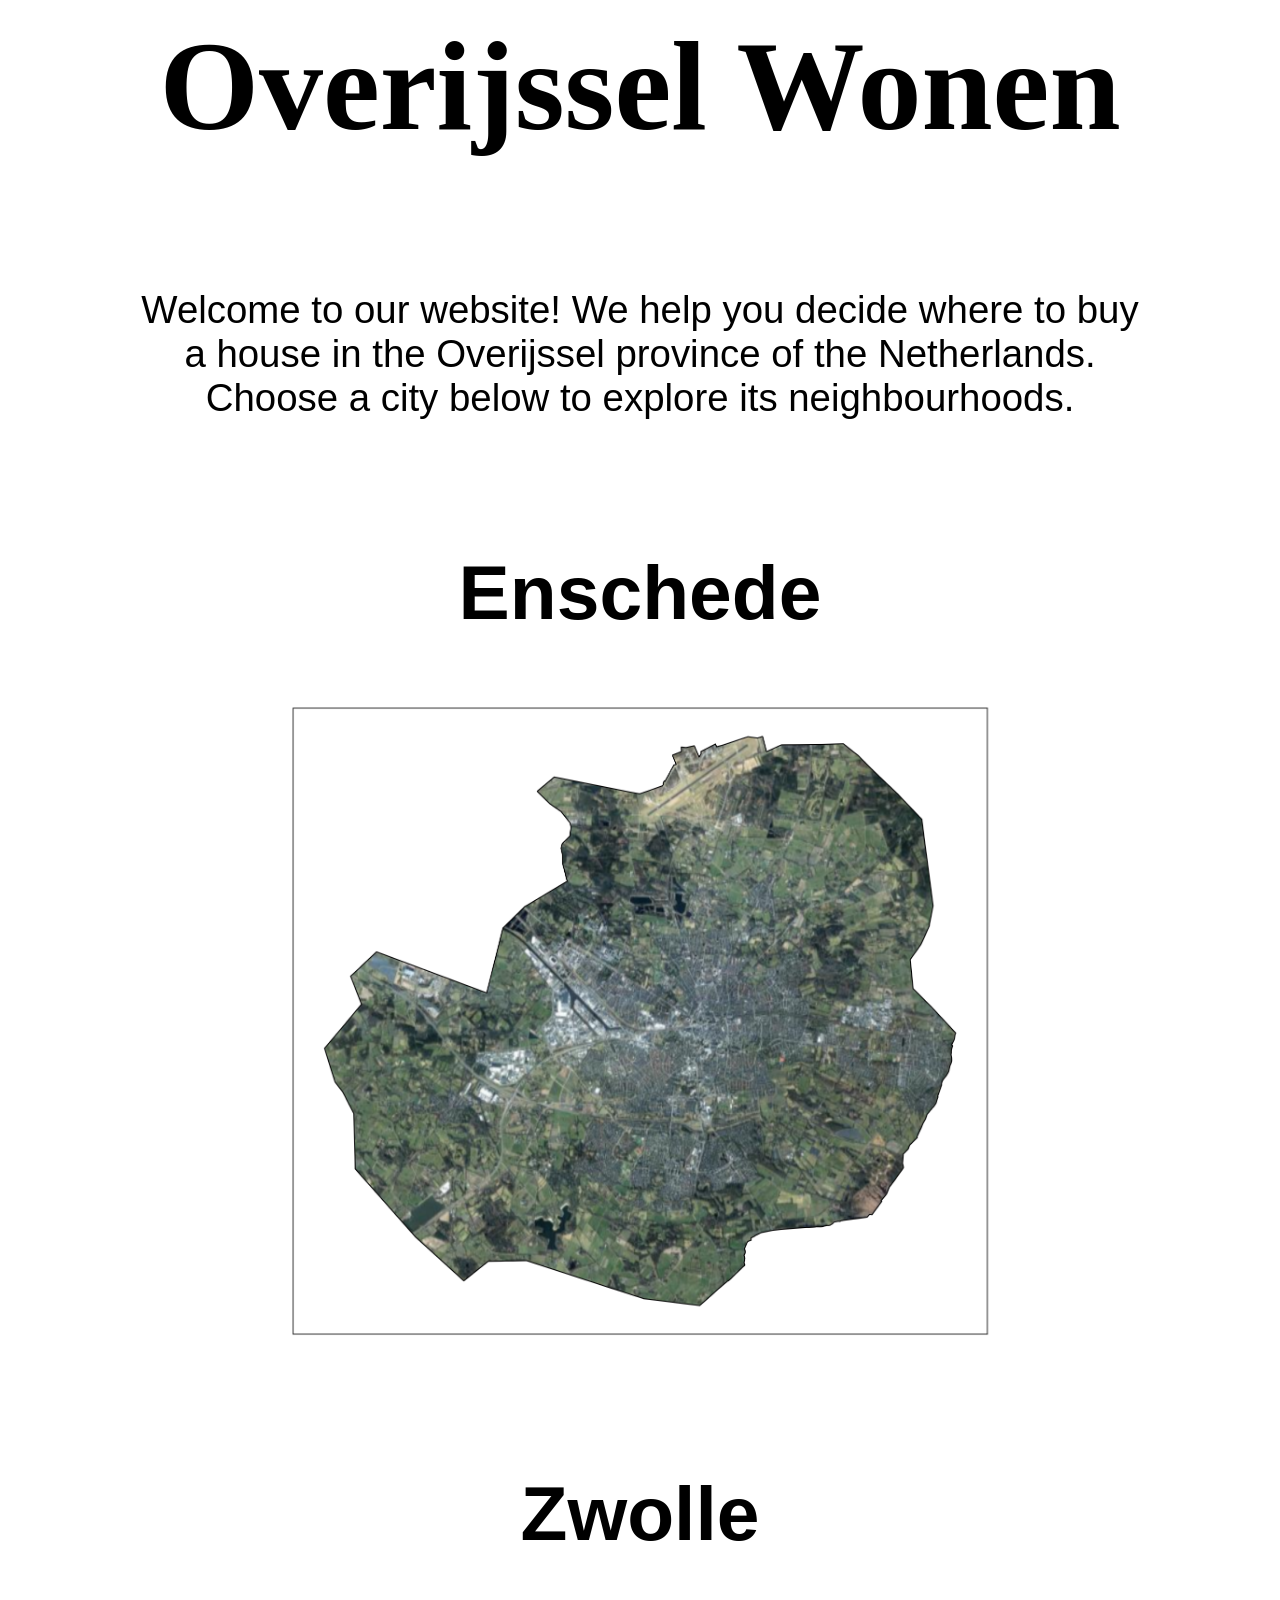
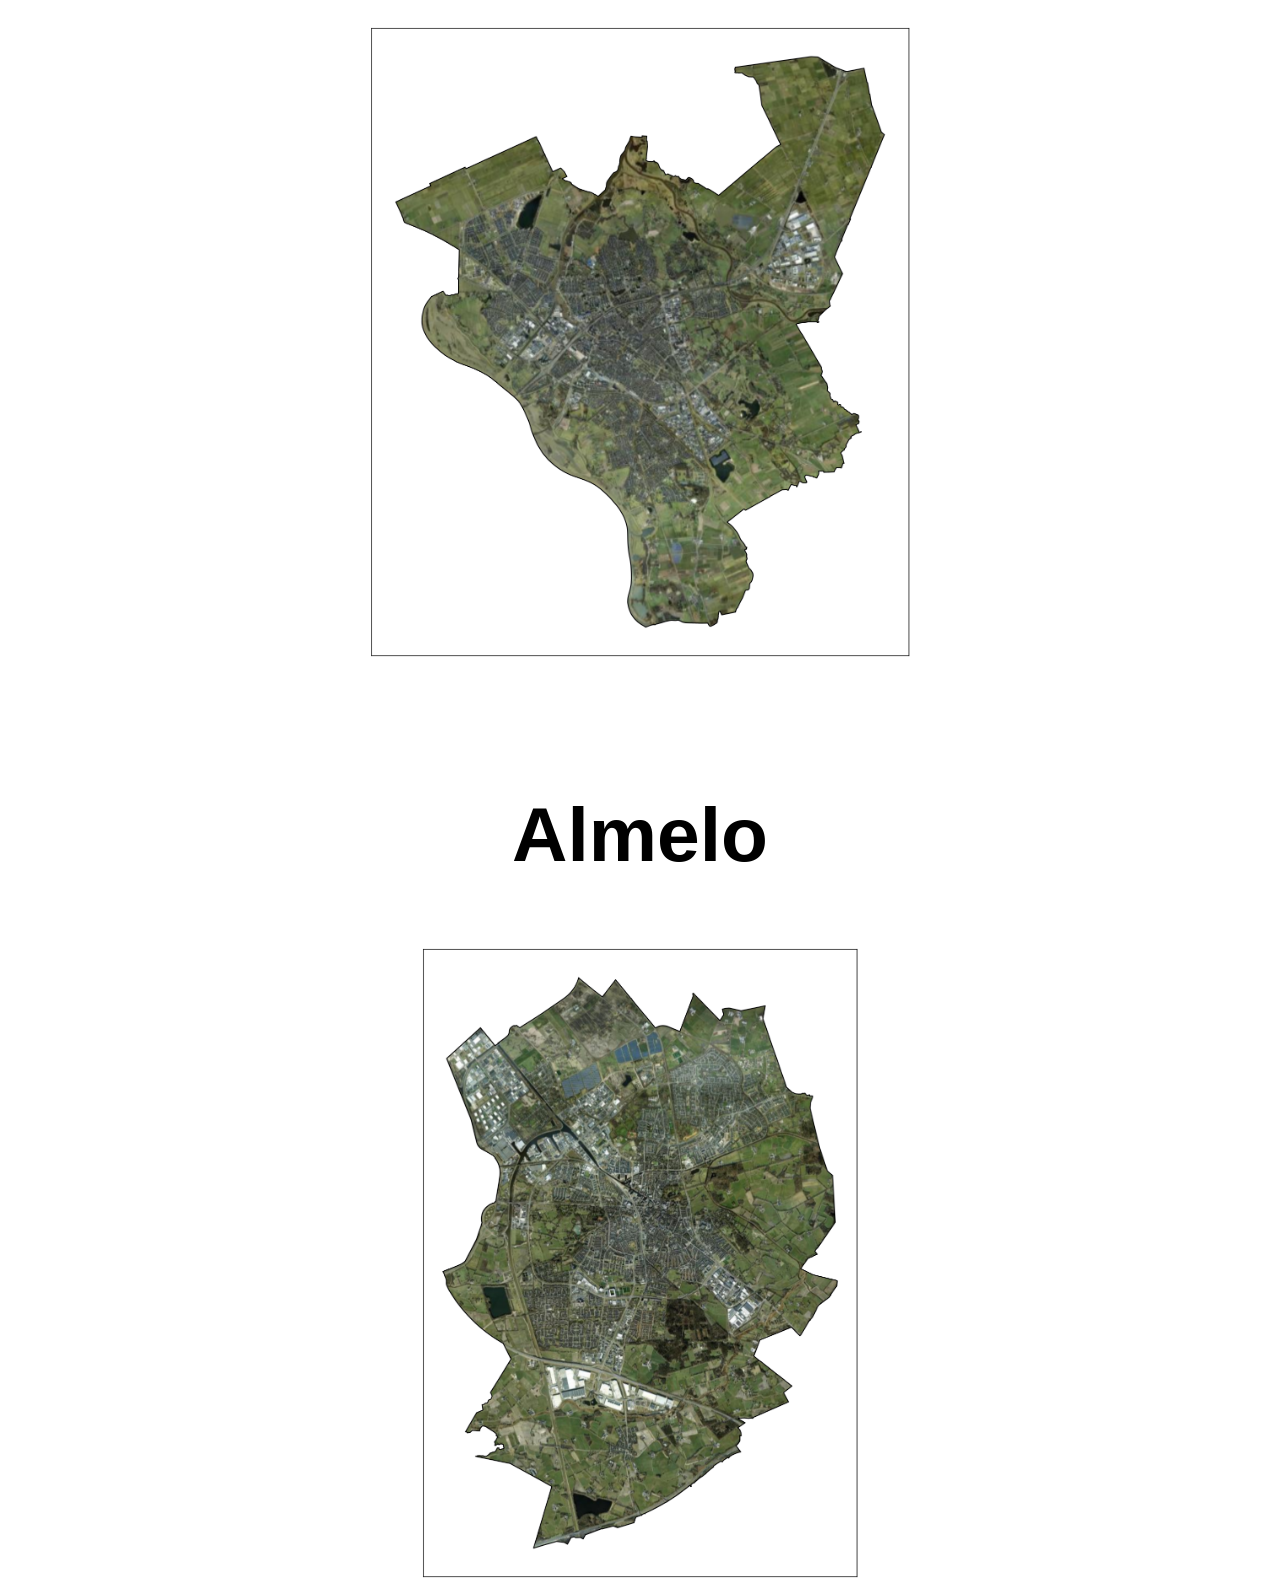
==== web/pages/index.html @ 73de0e17 "initialisation" ====
<!DOCTYPE html>
<html lang='en-GB'>

<head>

  <meta charset='UTF-8'>
  <meta name='viewport' content='width=device-width, initial-scale=1.0'>
  <link rel='stylesheet' href='../css/base.css'>
  <link rel="stylesheet" href="../css/index.css">
  <title>Overijssel Wonen</title>
  
</head>

<body>

  <header>
    <h1 class='logo'>Overijssel Wonen</h1>
  </header>
  
  <main>
  
    <section class='welcome'>
      Welcome to our website! We help you decide where to buy a house in the Overijssel province of the Netherlands. Choose a city below to explore its neighbourhoods.
    </section>
    
    <nav class="content">
    
      <ul>
      
        <li>
          <a href='enschede.html' class='container'>
            <h2 class='caption'>Enschede</h2>
            <img src='../images/enschede.png' class='map' alt="Satellite map of Enschede">
          </a>
        </li>
        
        <li>
          <a href='zwolle.html' class='container'>
            <h2 class='caption'>Zwolle</h2>
            <img src='../images/zwolle.png' class='map' alt="Satellite map of Zwolle">
          </a>
        </li>
        
        <li>
          <a href='almelo.html' class='container'>
            <h2 class='caption'>Almelo</h2>
            <img src='../images/almelo.png' class='map' alt="Satellite map of Deventer">
          </a>
        </li>
        
      </ul>
  
      
    </nav>
  </main>
    
</body>

</html>
---- web/css/base.css ----
body{
  margin: 0;
  display: flex;
  flex-direction: column;
  align-items: center;
  gap: 10vw;
  font-family: sans-serif;
  font-size: 3vw;
  text-align: center;
}

a{
  text-decoration: none;
  color: black;
}

h1, h2 {
  margin: 0;
}

.logo{
  font-family: serif;
  font-size: 10vw;
  margin-top: 1vw;
}

main{
  display: flex;
  flex-direction: column;
  align-items: center;
  gap: 10vw;
  width: 80vw;
}

.welcome, .content{
  width: 100%;
}

ul{
  list-style: none;
  margin: 0;
  padding: 0;
}

.container{
  display: flex;
  flex-direction: column;
  align-items: center;
  gap: 5vw;
  width: 100%;
}

.caption{
  font-size: 6vw;
}

.map{
  width: 100%;
  height: 50vw;
  object-fit: contain;
  border: 0.5vw solid black;
}
---- web/css/index.css ----
.content ul{
  display: flex;
  flex-direction: column;
  align-items: center;
  gap: 10vw;
}

.content ul li{
  width: 100%;
}

.map{
  border: none;
}
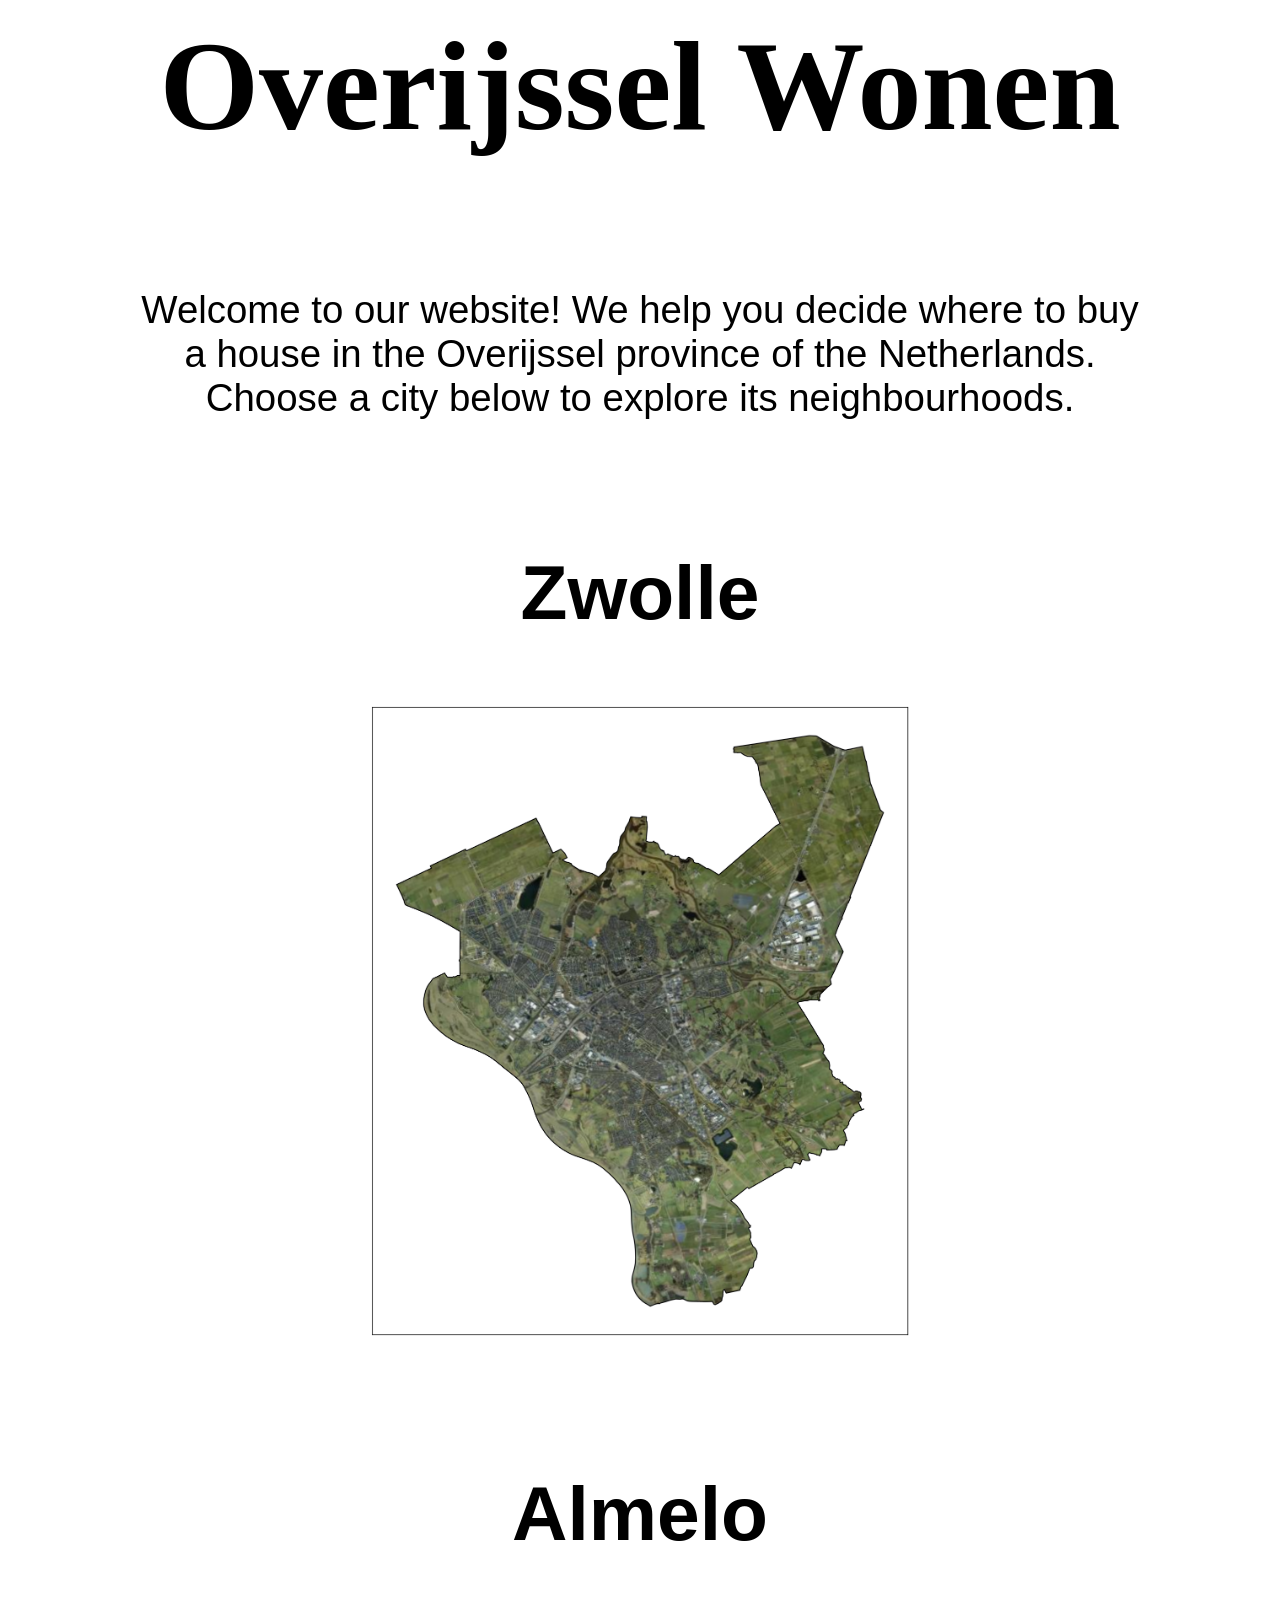
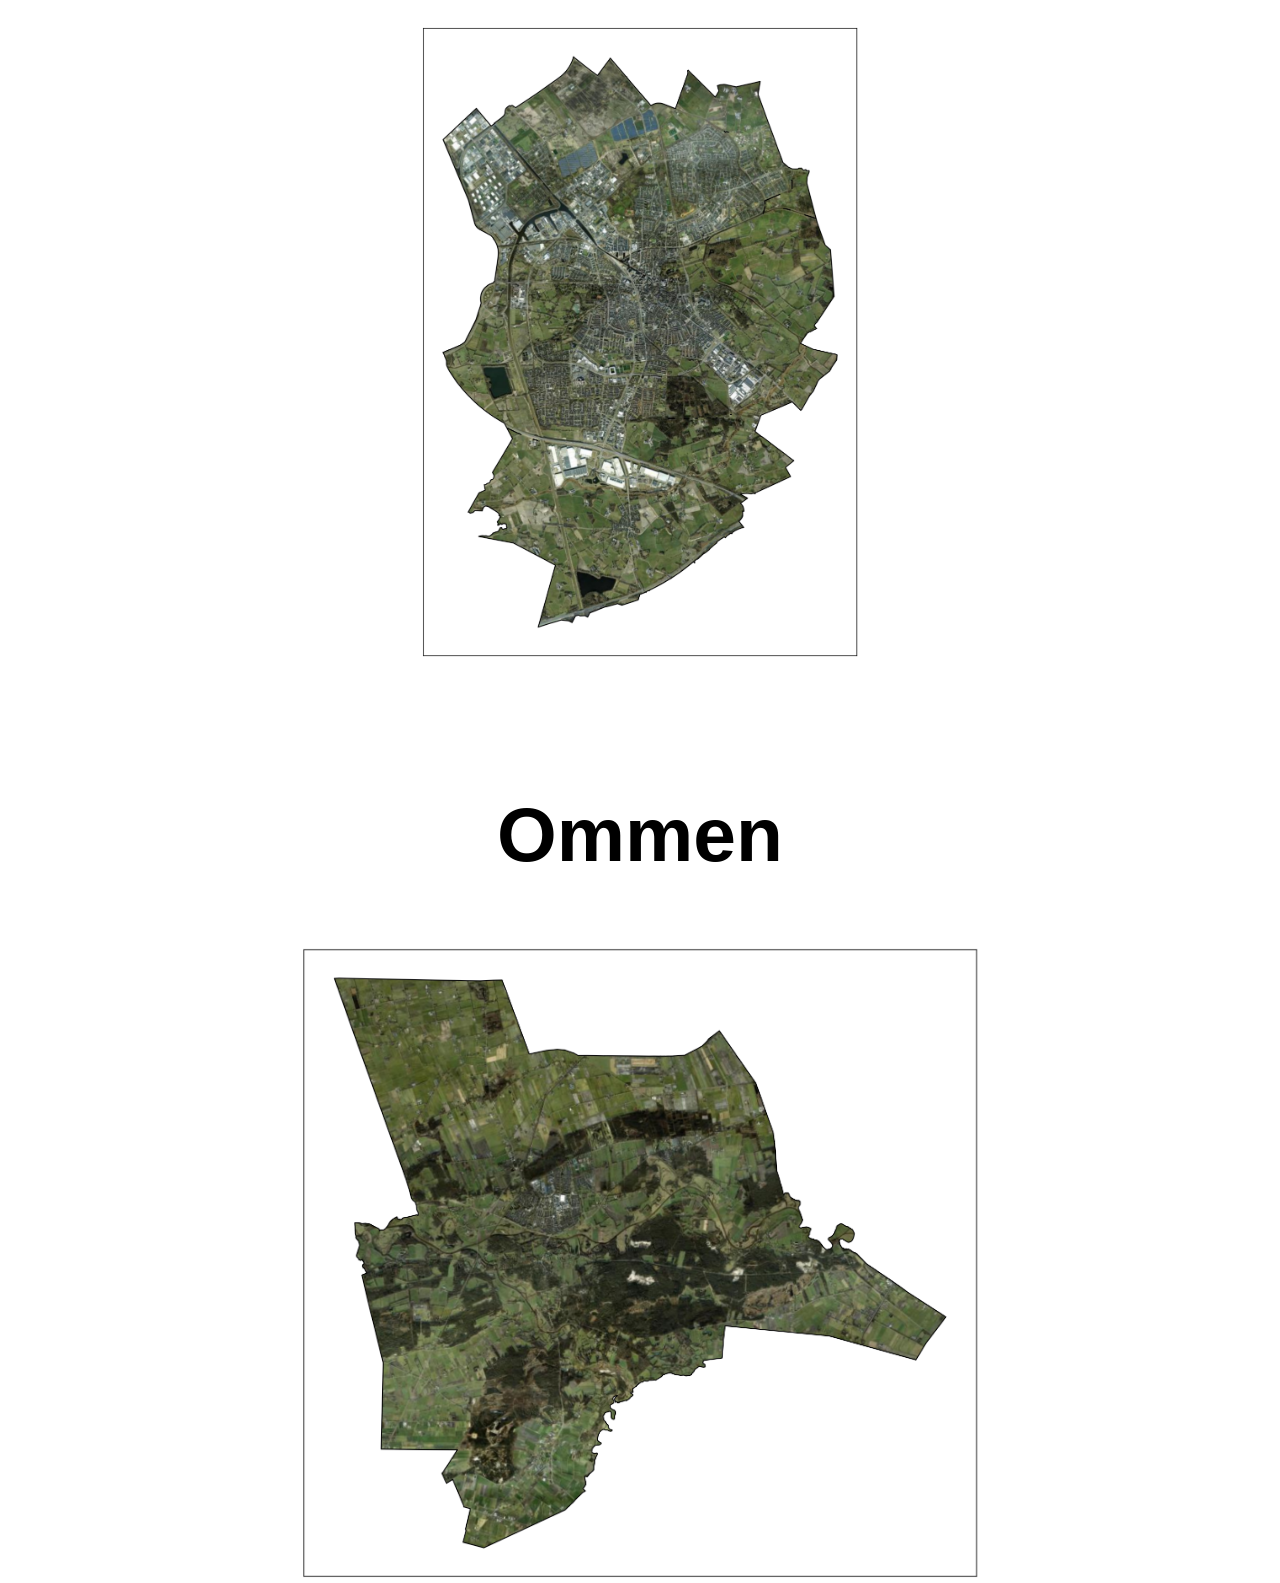
==== commit 31a3b208: "added main.py" ====
--- a/web/pages/index.html
+++ b/web/pages/index.html
@@ -26,13 +26,6 @@
     <nav class="content">
     
       <ul>
-      
-        <li>
-          <a href='enschede.html' class='container'>
-            <h2 class='caption'>Enschede</h2>
-            <img src='../images/enschede.png' class='map' alt="Satellite map of Enschede">
-          </a>
-        </li>
         
         <li>
           <a href='zwolle.html' class='container'>
@@ -48,6 +41,13 @@
           </a>
         </li>
         
+        <li>
+          <a href='ommen.html' class='container'>
+            <h2 class='caption'>Ommen</h2>
+            <img src='../images/ommen.png' class='map' alt="Satellite map of Enschede">
+          </a>
+        </li>
+        
       </ul>
   
       
